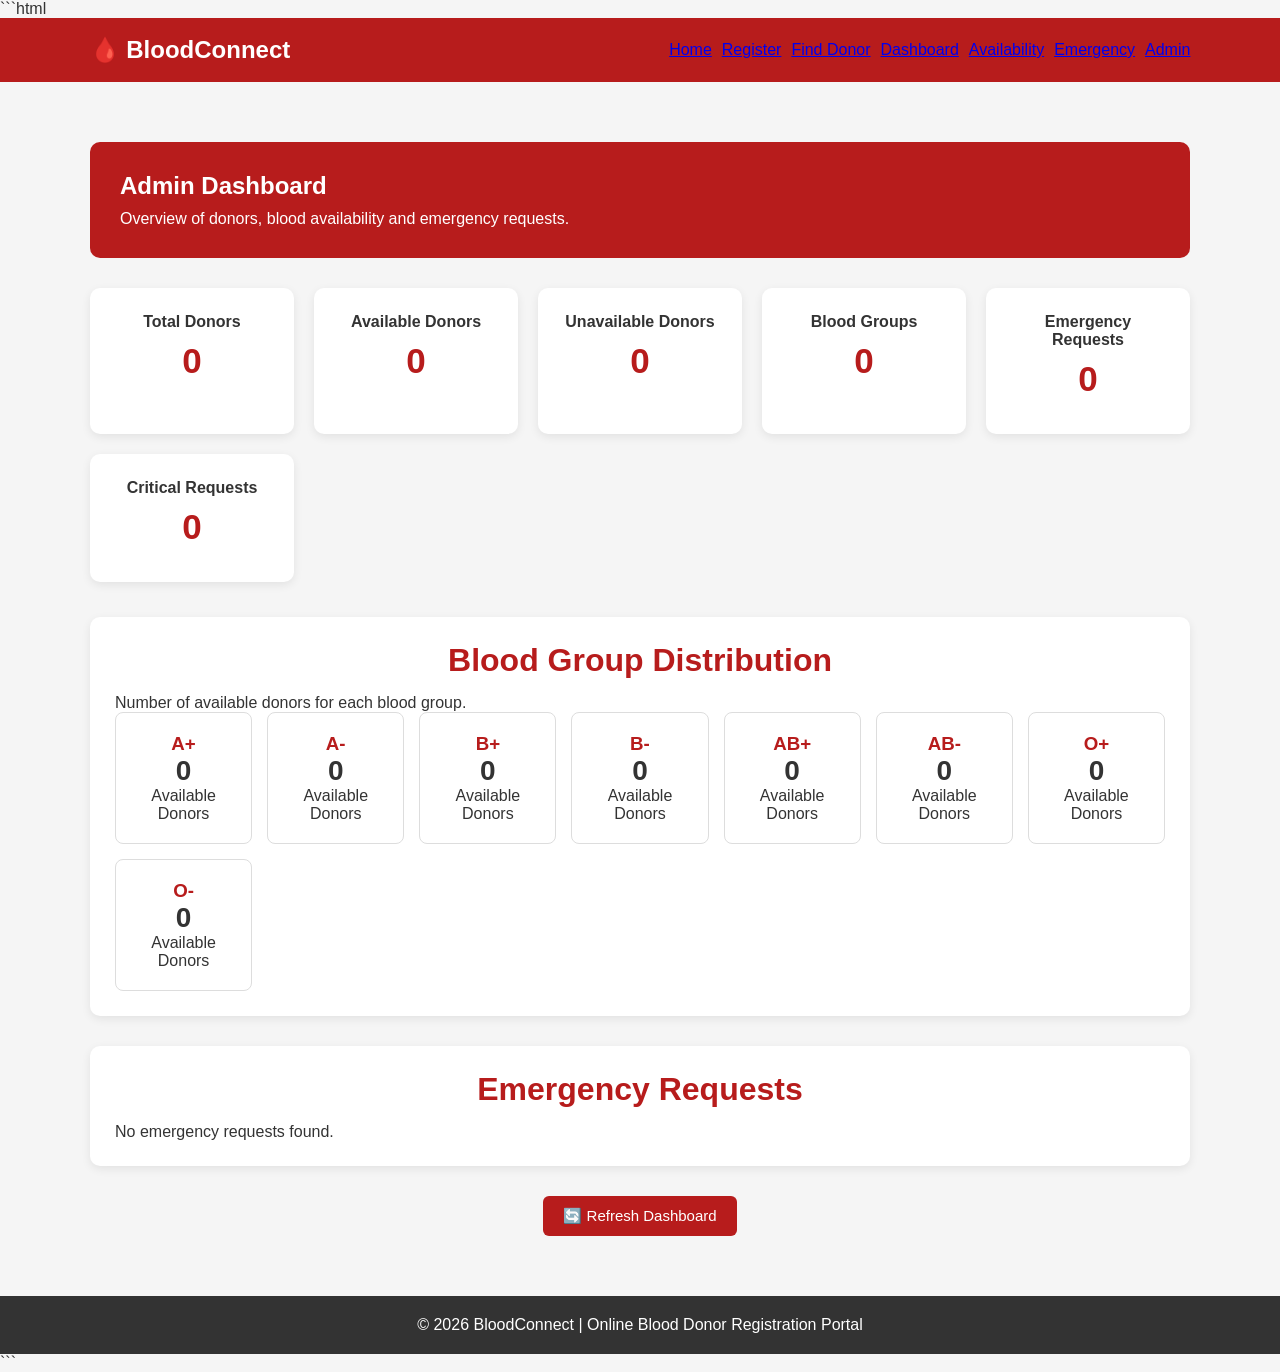
==== pages/admin-dashboard.html @ 15e98a8e "Add files via upload" ====
```html
<!DOCTYPE html>
<html lang="en">

<head>

    <meta charset="UTF-8">

    <meta
        name="viewport"
        content="width=device-width, initial-scale=1.0"
    >

    <title>Admin Dashboard - BloodConnect</title>

    <link rel="stylesheet" href="../style.css">

    <script src="../database.js"></script>


    <style>

        .admin-header {
            background: #b71c1c;
            color: white;
            padding: 30px;
            border-radius: 10px;
            margin-bottom: 30px;
        }


        .admin-header h1 {
            margin: 0 0 10px 0;
        }


        .stats-grid {
            display: grid;
            grid-template-columns:
                repeat(auto-fit, minmax(200px, 1fr));

            gap: 20px;
            margin-bottom: 35px;
        }


        .stat-card {
            background: white;
            padding: 25px;
            border-radius: 10px;
            text-align: center;

            box-shadow:
                0 3px 10px rgba(0,0,0,0.08);
        }


        .stat-card h2 {
            font-size: 35px;
            margin: 10px 0;

            color: #b71c1c;
        }


        .stat-card p {
            margin: 0;
            font-weight: bold;
        }


        .section-card {
            background: white;
            padding: 25px;
            margin-bottom: 30px;
            border-radius: 10px;

            box-shadow:
                0 3px 10px rgba(0,0,0,0.08);
        }


        .blood-grid {
            display: grid;

            grid-template-columns:
                repeat(auto-fit, minmax(130px, 1fr));

            gap: 15px;
        }


        .blood-card {
            border: 1px solid #ddd;
            padding: 20px;
            border-radius: 8px;
            text-align: center;
        }


        .blood-card h3 {
            color: #b71c1c;
            margin-top: 0;
        }


        .blood-count {
            font-size: 28px;
            font-weight: bold;
        }


        .request-item {
            padding: 15px;
            border-bottom: 1px solid #ddd;
        }


        .request-item:last-child {
            border-bottom: none;
        }


        .refresh-btn {
            background: #b71c1c;
            color: white;

            border: none;
            padding: 11px 20px;

            border-radius: 6px;

            cursor: pointer;
            font-size: 15px;
        }


        .refresh-btn:hover {
            background: #8e0000;
        }


        .status {
            display: inline-block;

            padding: 5px 10px;

            border-radius: 15px;

            font-size: 13px;
        }


        .critical {
            background: #f8d7da;
            color: #721c24;
        }


        .urgent {
            background: #fff3cd;
            color: #856404;
        }


        .normal {
            background: #d4edda;
            color: #155724;
        }

    </style>

</head>


<body>


<header>

    <nav class="navbar">

        <div class="logo">
            🩸 BloodConnect
        </div>


        <div class="nav-links">

            <a href="../index.html">
                Home
            </a>

            <a href="register.html">
                Register
            </a>

            <a href="find-donor.html">
                Find Donor
            </a>

            <a href="donor-dashboard.html">
                Dashboard
            </a>

            <a href="blood-availability.html">
                Availability
            </a>

            <a href="emergency-request.html">
                Emergency
            </a>

            <a href="admin-dashboard.html">
                Admin
            </a>

        </div>

    </nav>

</header>


<section class="page active">

    <div class="container">


        <div class="admin-header">

            <h1>
                Admin Dashboard
            </h1>

            <p>
                Overview of donors, blood availability
                and emergency requests.
            </p>

        </div>


        <!-- Main Statistics -->

        <div class="stats-grid">


            <div class="stat-card">

                <p>
                    Total Donors
                </p>

                <h2 id="totalDonors">
                    0
                </h2>

            </div>


            <div class="stat-card">

                <p>
                    Available Donors
                </p>

                <h2 id="availableDonors">
                    0
                </h2>

            </div>


            <div class="stat-card">

                <p>
                    Unavailable Donors
                </p>

                <h2 id="unavailableDonors">
                    0
                </h2>

            </div>


            <div class="stat-card">

                <p>
                    Blood Groups
                </p>

                <h2 id="bloodGroupCount">
                    0
                </h2>

            </div>


            <div class="stat-card">

                <p>
                    Emergency Requests
                </p>

                <h2 id="totalRequests">
                    0
                </h2>

            </div>


            <div class="stat-card">

                <p>
                    Critical Requests
                </p>

                <h2 id="criticalRequests">
                    0
                </h2>

            </div>

        </div>



        <!-- Blood Group Distribution -->

        <div class="section-card">

            <h2>
                Blood Group Distribution
            </h2>

            <p>
                Number of available donors for each
                blood group.
            </p>


            <div
                id="bloodDistribution"
                class="blood-grid"
            >

                Loading...

            </div>

        </div>



        <!-- Emergency Requests -->

        <div class="section-card">

            <h2>
                Emergency Requests
            </h2>


            <div id="requestSummary">

                Loading...

            </div>

        </div>



        <!-- Refresh -->

        <div style="text-align:center;">

            <button
                class="refresh-btn"
                onclick="loadDashboard()"
            >
                🔄 Refresh Dashboard
            </button>

        </div>


    </div>

</section>


<footer>

    <p>
        © 2026 BloodConnect |
        Online Blood Donor Registration Portal
    </p>

</footer>



<script>


const bloodGroups = [

    "A+",
    "A-",
    "B+",
    "B-",
    "AB+",
    "AB-",
    "O+",
    "O-"

];



// Load donor statistics
async function loadDonorStatistics() {

    const donors =
        await getAllDonors();


    const total =
        donors.length;


    const available =
        donors.filter(function(donor) {

            return donor.availability === "Available";

        }).length;


    const unavailable =
        total - available;


    const groups =
        new Set(
            donors.map(function(donor) {

                return donor.bloodGroup;

            })
        );


    document.getElementById(
        "totalDonors"
    ).textContent = total;


    document.getElementById(
        "availableDonors"
    ).textContent = available;


    document.getElementById(
        "unavailableDonors"
    ).textContent = unavailable;


    document.getElementById(
        "bloodGroupCount"
    ).textContent = groups.size;


    displayBloodDistribution(donors);

}



// Display blood distribution
function displayBloodDistribution(donors) {

    const container =
        document.getElementById(
            "bloodDistribution"
        );


    container.innerHTML = "";


    bloodGroups.forEach(function(group) {


        const count =
            donors.filter(function(donor) {

                return (
                    donor.bloodGroup === group &&
                    donor.availability === "Available"
                );

            }).length;


        const card =
            document.createElement("div");


        card.className =
            "blood-card";


        card.innerHTML = `

            <h3>
                ${group}
            </h3>

            <div class="blood-count">
                ${count}
            </div>

            <p>
                Available Donors
            </p>

        `;


        container.appendChild(card);

    });

}



// Load emergency requests
function loadEmergencyRequests() {

    const request =
        indexedDB.open(
            "BloodConnectRequests"
        );


    request.onerror =
        function() {

            document.getElementById(
                "totalRequests"
            ).textContent = "0";


            document.getElementById(
                "criticalRequests"
            ).textContent = "0";


            document.getElementById(
                "requestSummary"
            ).innerHTML =
                "<p>No emergency request data available.</p>";

        };


    request.onsuccess =
        function(event) {

            const db =
                event.target.result;


            if (
                !db.objectStoreNames.contains(
                    "requests"
                )
            ) {

                document.getElementById(
                    "requestSummary"
                ).innerHTML =
                    "<p>No emergency requests found.</p>";

                return;

            }


            const transaction =
                db.transaction(
                    ["requests"],
                    "readonly"
                );


            const store =
                transaction.objectStore(
                    "requests"
                );


            const getRequest =
                store.getAll();


            getRequest.onsuccess =
                function() {

                    const requests =
                        getRequest.result;


                    document.getElementById(
                        "totalRequests"
                    ).textContent =
                        requests.length;


                    const critical =
                        requests.filter(
                            function(request) {

                                return (
                                    request.urgency ===
                                    "Critical"
                                );

                            }
                        ).length;


                    document.getElementById(
                        "criticalRequests"
                    ).textContent =
                        critical;


                    displayRequests(
                        requests
                    );

                };

        };

}



// Display emergency requests
function displayRequests(requests) {

    const container =
        document.getElementById(
            "requestSummary"
        );


    container.innerHTML = "";


    if (requests.length === 0) {

        container.innerHTML =
            "<p>No emergency requests found.</p>";

        return;

    }


    requests.forEach(function(request) {


        const item =
            document.createElement("div");


        item.className =
            "request-item";


        let urgencyClass =
            "normal";


        if (
            request.urgency ===
            "Critical"
        ) {

            urgencyClass =
                "critical";

        }
        else if (
            request.urgency ===
            "Urgent"
        ) {

            urgencyClass =
                "urgent";

        }


        item.innerHTML = `

            <strong>
                ${escapeHTML(
                    request.patientName
                )}
            </strong>

            <br>

            Blood Group:
            ${escapeHTML(
                request.bloodGroup
            )}

            <br>

            Hospital:
            ${escapeHTML(
                request.hospital
            )}

            <br>

            Location:
            ${escapeHTML(
                request.location
            )}

            <br>

            Units Required:
            ${request.units}

            <br>

            Urgency:

            <span
                class="status ${urgencyClass}"
            >
                ${escapeHTML(
                    request.urgency
                )}
            </span>

        `;


        container.appendChild(item);

    });

}



// Escape HTML
function escapeHTML(value) {

    const div =
        document.createElement("div");


    div.textContent =
        value ?? "";


    return div.innerHTML;

}



// Load everything
async function loadDashboard() {

    await loadDonorStatistics();

    loadEmergencyRequests();

}



// Start dashboard
document.addEventListener(
    "DOMContentLoaded",
    loadDashboard
);

</script>


</body>

</html>
```
---- style.css ----
* {
    margin: 0;
    padding: 0;
    box-sizing: border-box;
}

body {
    font-family: Arial, Helvetica, sans-serif;
    background: #f5f5f5;
    color: #333;
}


/* NAVBAR */

.navbar {
    background: #b71c1c;
    color: white;
    display: flex;
    justify-content: space-between;
    align-items: center;
    padding: 18px 7%;
}

.logo {
    font-size: 24px;
    font-weight: bold;
}

.nav-links {
    display: flex;
    gap: 10px;
}

.nav-links button {
    background: transparent;
    color: white;
    border: none;
    padding: 10px 15px;
    font-size: 15px;
    cursor: pointer;
    border-radius: 5px;
}

.nav-links button:hover {
    background: #8e0000;
}


/* PAGE SYSTEM */

.page {
    display: none;
    min-height: 75vh;
}

.page.active {
    display: block;
}


/* HERO */

.hero {
    min-height: 500px;
    background: linear-gradient(
        rgba(183, 28, 28, 0.9),
        rgba(211, 47, 47, 0.9)
    );

    display: flex;
    justify-content: center;
    align-items: center;
    text-align: center;
    color: white;
    padding: 40px 20px;
}

.hero-content {
    max-width: 800px;
}

.hero h1 {
    font-size: 52px;
    margin-bottom: 20px;
}

.hero p {
    font-size: 20px;
    line-height: 1.6;
    margin-bottom: 30px;
}


/* BUTTONS */

.hero-buttons {
    display: flex;
    justify-content: center;
    gap: 15px;
}

.primary-btn,
.secondary-btn {
    border: none;
    padding: 13px 25px;
    border-radius: 6px;
    font-size: 16px;
    cursor: pointer;
    font-weight: bold;
}

.primary-btn {
    background: #d32f2f;
    color: white;
}

.primary-btn:hover {
    background: #b71c1c;
}

.secondary-btn {
    background: white;
    color: #b71c1c;
}

.secondary-btn:hover {
    background: #eeeeee;
}


/* CONTAINER */

.container {
    width: 86%;
    max-width: 1100px;
    margin: auto;
    padding: 60px 0;
}

.container h2 {
    text-align: center;
    color: #b71c1c;
    font-size: 32px;
    margin-bottom: 15px;
}

.section-description {
    text-align: center;
    margin-bottom: 35px;
    color: #666;
}


/* CARDS */

.cards {
    display: grid;
    grid-template-columns: repeat(3, 1fr);
    gap: 25px;
    margin-top: 35px;
}

.card {
    background: white;
    padding: 30px;
    border-radius: 10px;
    text-align: center;
    box-shadow: 0 3px 12px rgba(0, 0, 0, 0.08);
}

.card-icon {
    font-size: 45px;
    margin-bottom: 15px;
}

.card h3 {
    color: #c62828;
    margin-bottom: 12px;
}

.card p {
    color: #666;
    line-height: 1.6;
}


/* FORM */

#donorForm {
    max-width: 700px;
    margin: 30px auto;
    background: white;
    padding: 35px;
    border-radius: 10px;
    box-shadow: 0 3px 15px rgba(0, 0, 0, 0.08);
}

.form-group {
    margin-bottom: 20px;
}

.form-group label {
    display: block;
    font-weight: bold;
    margin-bottom: 8px;
}

.form-group input,
.form-group select {
    width: 100%;
    padding: 12px;
    border: 1px solid #ccc;
    border-radius: 5px;
    font-size: 15px;
}

.form-group input:focus,
.form-group select:focus {
    outline: none;
    border-color: #d32f2f;
}

.two-columns {
    display: grid;
    grid-template-columns: 1fr 1fr;
    gap: 20px;
}


/* FORM MESSAGE */

#formMessage {
    margin-top: 15px;
    font-weight: bold;
    text-align: center;
}


/* SEARCH */

.search-panel {
    background: white;
    padding: 30px;
    border-radius: 10px;
    box-shadow: 0 3px 15px rgba(0, 0, 0, 0.08);

    display: grid;
    grid-template-columns: 1fr 1fr auto;
    gap: 20px;
    align-items: end;
}

.search-panel .form-group {
    margin-bottom: 0;
}


/* DONOR RESULTS */

#donorResults {
    margin-top: 35px;
}

.donor-card {
    background: white;
    padding: 25px;
    margin-bottom: 15px;
    border-radius: 10px;
    box-shadow: 0 3px 12px rgba(0, 0, 0, 0.08);

    border-left: 5px solid #d32f2f;
}

.donor-card h3 {
    color: #b71c1c;
    margin-bottom: 12px;
}

.donor-card p {
    margin: 7px 0;
}

.delete-btn {
    background: #c62828;
    color: white;
    border: none;
    padding: 8px 15px;
    border-radius: 5px;
    cursor: pointer;
    margin-top: 12px;
}

.delete-btn:hover {
    background: #8e0000;
}

.no-results {
    background: white;
    padding: 30px;
    text-align: center;
    border-radius: 10px;
    color: #666;
}


/* ABOUT */

.about-section {
    max-width: 900px;
}

.about-section p {
    line-height: 1.8;
    margin: 20px 0;
    color: #555;
}

.info-box {
    background: #fff3f3;
    border-left: 5px solid #d32f2f;
    padding: 20px;
    margin-top: 30px;
}

.info-box h3 {
    color: #b71c1c;
    margin-bottom: 10px;
}


/* FOOTER */

footer {
    background: #333;
    color: white;
    text-align: center;
    padding: 20px;
}


/* MOBILE */

@media (max-width: 768px) {

    .navbar {
        flex-direction: column;
        gap: 15px;
    }

    .nav-links {
        flex-wrap: wrap;
        justify-content: center;
    }

    .hero h1 {
        font-size: 38px;
    }

    .hero p {
        font-size: 17px;
    }

    .hero-buttons {
        flex-direction: column;
        align-items: center;
    }

    .cards {
        grid-template-columns: 1fr;
    }

    .two-columns {
        grid-template-columns: 1fr;
        gap: 0;
    }

    .search-panel {
        grid-template-columns: 1fr;
    }

    #donorForm {
        padding: 25px;
    }

}
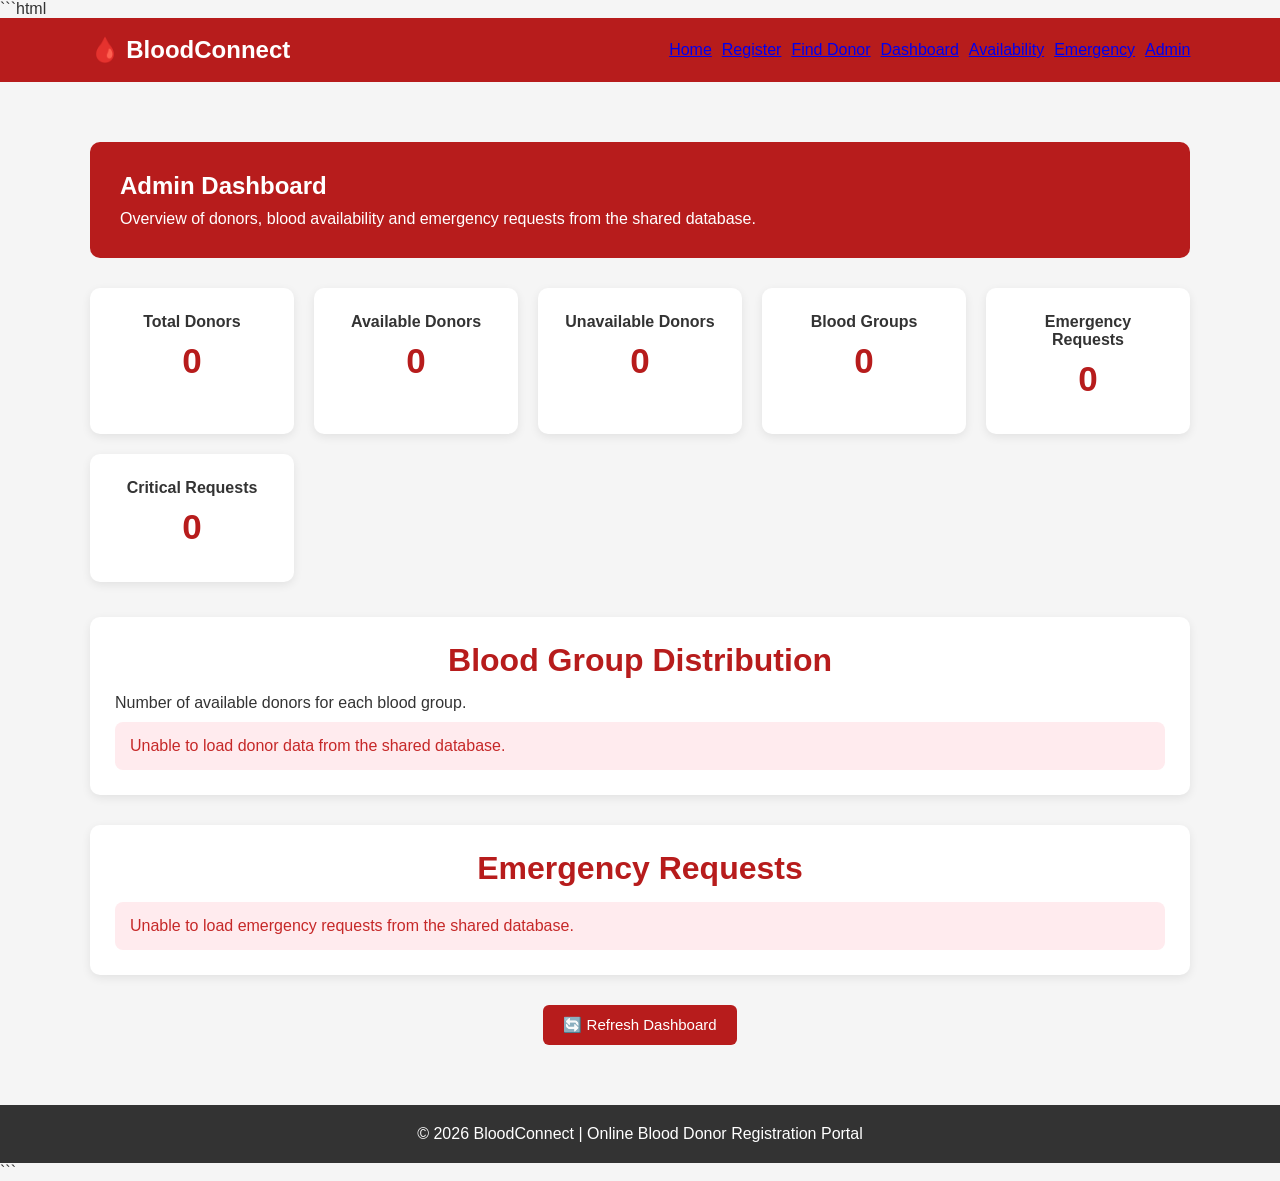
==== commit 4db8825a: "Update admin-dashboard.html" ====
--- a/pages/admin-dashboard.html
+++ b/pages/admin-dashboard.html
@@ -168,6 +168,15 @@
             color: #155724;
         }
 
+
+        .error-box {
+            background: #ffebee;
+            color: #c62828;
+            padding: 15px;
+            border-radius: 8px;
+            margin-top: 10px;
+        }
+
     </style>
 
 </head>
@@ -235,7 +244,8 @@
 
             <p>
                 Overview of donors, blood availability
-                and emergency requests.
+                and emergency requests from the shared
+                database.
             </p>
 
         </div>
@@ -405,6 +415,10 @@
 
 <script>
 
+
+/* ================================
+   BLOOD GROUPS
+================================ */
 
 const bloodGroups = [
 
@@ -421,67 +435,132 @@
 
 
 
-// Load donor statistics
+/* ================================
+   LOAD DONOR STATISTICS
+================================ */
+
 async function loadDonorStatistics() {
 
-    const donors =
-        await getAllDonors();
-
-
-    const total =
-        donors.length;
-
-
-    const available =
-        donors.filter(function(donor) {
-
-            return donor.availability === "Available";
-
-        }).length;
-
-
-    const unavailable =
-        total - available;
-
-
-    const groups =
-        new Set(
-            donors.map(function(donor) {
-
-                return donor.bloodGroup;
-
-            })
+    try {
+
+        const donors =
+            await getAllDonors();
+
+
+        const total =
+            donors.length;
+
+
+        const available =
+            donors.filter(
+                function(donor) {
+
+                    return (
+                        donor.availability ===
+                        "Available"
+                    );
+
+                }
+            ).length;
+
+
+        const unavailable =
+            total - available;
+
+
+        const groups =
+            new Set(
+                donors.map(
+                    function(donor) {
+
+                        return donor.bloodGroup;
+
+                    }
+                )
+            );
+
+
+        document.getElementById(
+            "totalDonors"
+        ).textContent = total;
+
+
+        document.getElementById(
+            "availableDonors"
+        ).textContent = available;
+
+
+        document.getElementById(
+            "unavailableDonors"
+        ).textContent = unavailable;
+
+
+        document.getElementById(
+            "bloodGroupCount"
+        ).textContent = groups.size;
+
+
+        displayBloodDistribution(
+            donors
         );
 
-
-    document.getElementById(
-        "totalDonors"
-    ).textContent = total;
-
-
-    document.getElementById(
-        "availableDonors"
-    ).textContent = available;
-
-
-    document.getElementById(
-        "unavailableDonors"
-    ).textContent = unavailable;
-
-
-    document.getElementById(
-        "bloodGroupCount"
-    ).textContent = groups.size;
-
-
-    displayBloodDistribution(donors);
+    }
+
+
+    catch(error) {
+
+        console.error(
+            "Donor statistics error:",
+            error
+        );
+
+
+        document.getElementById(
+            "totalDonors"
+        ).textContent = "0";
+
+
+        document.getElementById(
+            "availableDonors"
+        ).textContent = "0";
+
+
+        document.getElementById(
+            "unavailableDonors"
+        ).textContent = "0";
+
+
+        document.getElementById(
+            "bloodGroupCount"
+        ).textContent = "0";
+
+
+        document.getElementById(
+            "bloodDistribution"
+        ).innerHTML = `
+
+            <div class="error-box">
+
+                Unable to load donor data
+                from the shared database.
+
+            </div>
+
+        `;
+
+    }
 
 }
 
 
 
-// Display blood distribution
-function displayBloodDistribution(donors) {
+/* ================================
+   DISPLAY BLOOD DISTRIBUTION
+================================ */
+
+function displayBloodDistribution(
+    donors
+) {
 
     const container =
         document.getElementById(
@@ -492,64 +571,81 @@
     container.innerHTML = "";
 
 
-    bloodGroups.forEach(function(group) {
-
-
-        const count =
-            donors.filter(function(donor) {
-
-                return (
-                    donor.bloodGroup === group &&
-                    donor.availability === "Available"
+    bloodGroups.forEach(
+        function(group) {
+
+            const count =
+                donors.filter(
+                    function(donor) {
+
+                        return (
+                            donor.bloodGroup ===
+                            group
+
+                            &&
+
+                            donor.availability ===
+                            "Available"
+                        );
+
+                    }
+                ).length;
+
+
+            const card =
+                document.createElement(
+                    "div"
                 );
 
-            }).length;
-
-
-        const card =
-            document.createElement("div");
-
-
-        card.className =
-            "blood-card";
-
-
-        card.innerHTML = `
-
-            <h3>
-                ${group}
-            </h3>
-
-            <div class="blood-count">
-                ${count}
-            </div>
-
-            <p>
-                Available Donors
-            </p>
-
-        `;
-
-
-        container.appendChild(card);
-
-    });
+
+            card.className =
+                "blood-card";
+
+
+            card.innerHTML = `
+
+                <h3>
+                    ${escapeHTML(group)}
+                </h3>
+
+                <div class="blood-count">
+                    ${count}
+                </div>
+
+                <p>
+                    Available Donors
+                </p>
+
+            `;
+
+
+            container.appendChild(
+                card
+            );
+
+        }
+    );
 
 }
 
 
 
-// Load emergency requests
-function loadEmergencyRequests() {
-
-    const request =
-        indexedDB.open(
-            "BloodConnectRequests"
-        );
-
-
-    request.onerror =
-        function() {
+/* ================================
+   LOAD EMERGENCY REQUESTS
+================================ */
+
+async function loadEmergencyRequests() {
+
+    try {
+
+        const requests =
+            await getAllEmergencyRequests();
+
+
+        if (
+            !requests ||
+            requests.length === 0
+        ) {
 
             document.getElementById(
                 "totalRequests"
@@ -563,98 +659,95 @@
 
             document.getElementById(
                 "requestSummary"
-            ).innerHTML =
-                "<p>No emergency request data available.</p>";
-
-        };
-
-
-    request.onsuccess =
-        function(event) {
-
-            const db =
-                event.target.result;
-
-
-            if (
-                !db.objectStoreNames.contains(
-                    "requests"
-                )
-            ) {
-
-                document.getElementById(
-                    "requestSummary"
-                ).innerHTML =
-                    "<p>No emergency requests found.</p>";
-
-                return;
-
-            }
-
-
-            const transaction =
-                db.transaction(
-                    ["requests"],
-                    "readonly"
-                );
-
-
-            const store =
-                transaction.objectStore(
-                    "requests"
-                );
-
-
-            const getRequest =
-                store.getAll();
-
-
-            getRequest.onsuccess =
-                function() {
-
-                    const requests =
-                        getRequest.result;
-
-
-                    document.getElementById(
-                        "totalRequests"
-                    ).textContent =
-                        requests.length;
-
-
-                    const critical =
-                        requests.filter(
-                            function(request) {
-
-                                return (
-                                    request.urgency ===
-                                    "Critical"
-                                );
-
-                            }
-                        ).length;
-
-
-                    document.getElementById(
-                        "criticalRequests"
-                    ).textContent =
-                        critical;
-
-
-                    displayRequests(
-                        requests
+            ).innerHTML = `
+
+                <p>
+                    No emergency requests found.
+                </p>
+
+            `;
+
+            return;
+
+        }
+
+
+        document.getElementById(
+            "totalRequests"
+        ).textContent =
+            requests.length;
+
+
+        const critical =
+            requests.filter(
+                function(request) {
+
+                    return (
+                        request.urgency ===
+                        "Critical"
                     );
 
-                };
-
-        };
+                }
+            ).length;
+
+
+        document.getElementById(
+            "criticalRequests"
+        ).textContent =
+            critical;
+
+
+        displayRequests(
+            requests
+        );
+
+    }
+
+
+    catch(error) {
+
+        console.error(
+            "Emergency request loading error:",
+            error
+        );
+
+
+        document.getElementById(
+            "totalRequests"
+        ).textContent = "0";
+
+
+        document.getElementById(
+            "criticalRequests"
+        ).textContent = "0";
+
+
+        document.getElementById(
+            "requestSummary"
+        ).innerHTML = `
+
+            <div class="error-box">
+
+                Unable to load emergency requests
+                from the shared database.
+
+            </div>
+
+        `;
+
+    }
 
 }
 
 
 
-// Display emergency requests
-function displayRequests(requests) {
+/* ================================
+   DISPLAY EMERGENCY REQUESTS
+================================ */
+
+function displayRequests(
+    requests
+) {
 
     const container =
         document.getElementById(
@@ -665,113 +758,129 @@
     container.innerHTML = "";
 
 
-    if (requests.length === 0) {
-
-        container.innerHTML =
-            "<p>No emergency requests found.</p>";
-
-        return;
-
-    }
-
-
-    requests.forEach(function(request) {
-
-
-        const item =
-            document.createElement("div");
-
-
-        item.className =
-            "request-item";
-
-
-        let urgencyClass =
-            "normal";
-
-
-        if (
-            request.urgency ===
-            "Critical"
-        ) {
-
-            urgencyClass =
-                "critical";
-
-        }
-        else if (
-            request.urgency ===
-            "Urgent"
-        ) {
-
-            urgencyClass =
-                "urgent";
-
-        }
-
-
-        item.innerHTML = `
-
-            <strong>
+    requests.forEach(
+        function(request) {
+
+            const item =
+                document.createElement(
+                    "div"
+                );
+
+
+            item.className =
+                "request-item";
+
+
+            let urgencyClass =
+                "normal";
+
+
+            if (
+                request.urgency ===
+                "Critical"
+            ) {
+
+                urgencyClass =
+                    "critical";
+
+            }
+
+            else if (
+                request.urgency ===
+                "Urgent"
+            ) {
+
+                urgencyClass =
+                    "urgent";
+
+            }
+
+
+            item.innerHTML = `
+
+                <strong>
+                    ${escapeHTML(
+                        request.patientName
+                    )}
+                </strong>
+
+                <br>
+
+                Blood Group:
                 ${escapeHTML(
-                    request.patientName
+                    request.bloodGroup
                 )}
-            </strong>
-
-            <br>
-
-            Blood Group:
-            ${escapeHTML(
-                request.bloodGroup
-            )}
-
-            <br>
-
-            Hospital:
-            ${escapeHTML(
-                request.hospital
-            )}
-
-            <br>
-
-            Location:
-            ${escapeHTML(
-                request.location
-            )}
-
-            <br>
-
-            Units Required:
-            ${request.units}
-
-            <br>
-
-            Urgency:
-
-            <span
-                class="status ${urgencyClass}"
-            >
+
+                <br>
+
+                Hospital:
                 ${escapeHTML(
-                    request.urgency
+                    request.hospital
                 )}
-            </span>
-
-        `;
-
-
-        container.appendChild(item);
-
-    });
+
+                <br>
+
+                Location:
+                ${escapeHTML(
+                    request.location
+                )}
+
+                <br>
+
+                Units Required:
+                ${escapeHTML(
+                    String(
+                        request.unitsRequired
+                    )
+                )}
+
+                <br>
+
+                Contact:
+                ${escapeHTML(
+                    request.contactNumber
+                )}
+
+                <br>
+
+                Urgency:
+
+                <span
+                    class="status ${urgencyClass}"
+                >
+
+                    ${escapeHTML(
+                        request.urgency
+                    )}
+
+                </span>
+
+            `;
+
+
+            container.appendChild(
+                item
+            );
+
+        }
+    );
 
 }
 
 
 
-// Escape HTML
-function escapeHTML(value) {
+/* ================================
+   SECURITY
+================================ */
+
+function escapeHTML(
+    value
+) {
 
     const div =
-        document.createElement("div");
+        document.createElement(
+            "div"
+        );
 
 
     div.textContent =
@@ -784,23 +893,34 @@
 
 
 
-// Load everything
+/* ================================
+   LOAD EVERYTHING
+================================ */
+
 async function loadDashboard() {
 
-    await loadDonorStatistics();
-
-    loadEmergencyRequests();
+    await Promise.all([
+
+        loadDonorStatistics(),
+
+        loadEmergencyRequests()
+
+    ]);
 
 }
 
 
 
-// Start dashboard
+/* ================================
+   START DASHBOARD
+================================ */
+
 document.addEventListener(
     "DOMContentLoaded",
     loadDashboard
 );
 
+
 </script>
 
 
